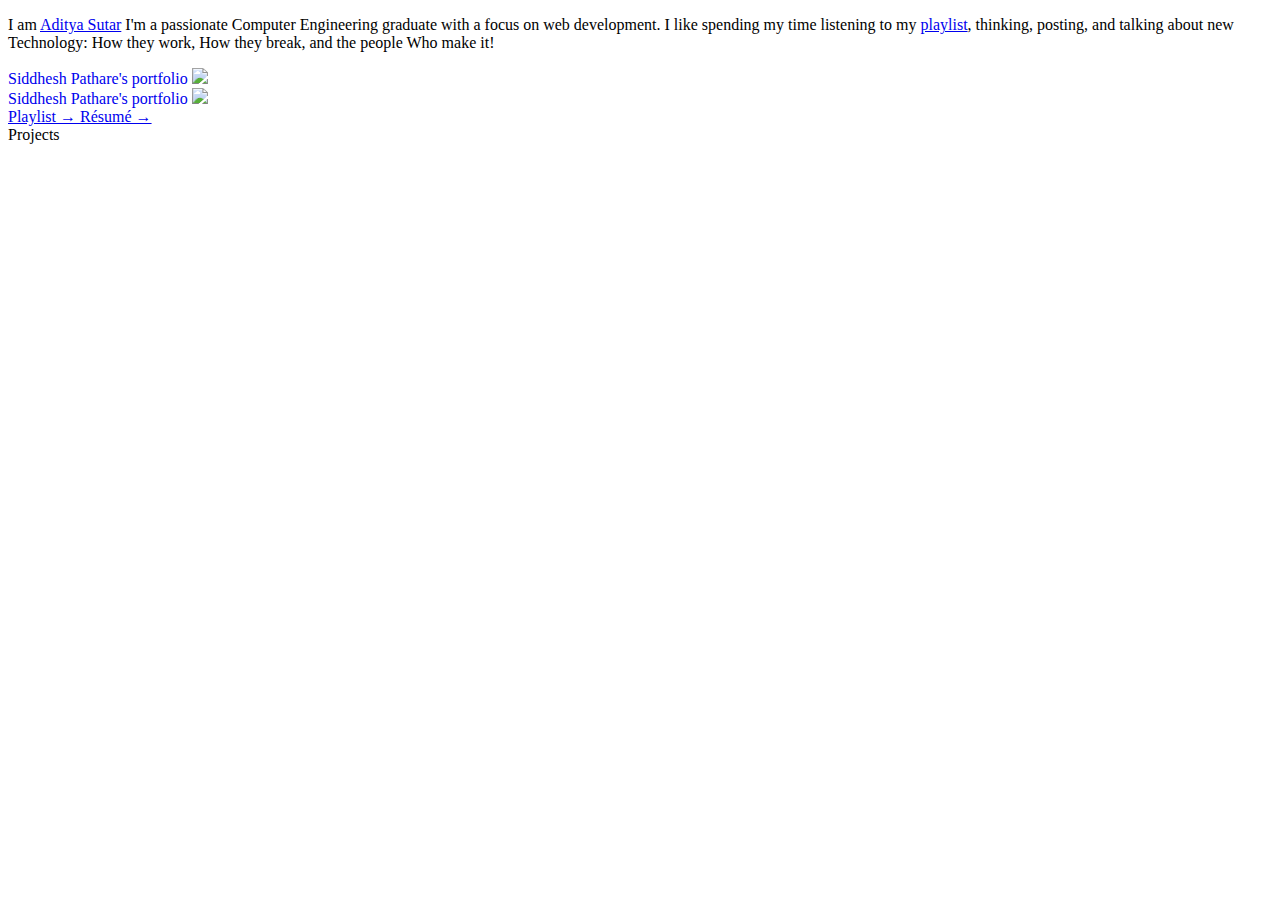
==== index.html @ 2dcecc50 "Add files via upload" ====
<!DOCTYPE html>
<html lang="en">
<head>
    <meta charset="UTF-8">
    <meta name="viewport" content="width=device-width, initial-scale=1.0">
    <meta name="description" content="Personal Portfolio of Aditya Sutar">
    <link rel="icon" type="image/x-icon" href="../favicon_io/favicon.ico">
    <link rel="preconnect" href="https://fonts.googleapis.com">
    <link rel="preconnect" href="https://fonts.gstatic.com" crossorigin>
    <link href="https://fonts.googleapis.com/css2?family=Chocolate+Classical+Sans&display=swap" rel="stylesheet">
    <link href="https://fonts.googleapis.com/css2?family=Inter:wght@100..900&family=Playfair+Display:ital,wght@0,400..900;1,400..900&display=swap" rel="stylesheet">
    <link rel="stylesheet" href="style.css">
    <link rel="stylesheet" href="https://fonts.googleapis.com/css2?family=Material+Symbols+Outlined:opsz,wght,FILL,GRAD@20..48,100..700,0..1,-50..200" />
    <title>Aditya Sutar</title>
</head>
<body>
    <div class="intro">
        <p>I am 
            <a href="https://www.instagram.com/adityeah_in/" target="_blank" class="intro1">Aditya Sutar</a>
            I'm a passionate Computer Engineering graduate with a focus on web development.  
            I like spending my time listening to my <a href="playlist.html" target="_blank" class="intro1">playlist</a>, thinking, posting, and talking about new Technology: How they work, 
            How they break, and the people Who make it!
        </p>
    </div>

    <div class="work">
        <a class="work2" target="_blank" href="https://siddhesh-q4rm.vercel.app/" style="text-decoration: none;">    
            <div>
                Siddhesh Pathare's portfolio
                <img src="favicon_io/testportfo2.png">
            </div>
        </a>

        <a class="work1" target="_blank" href="https://siddhesh-q4rm.vercel.app/" style="text-decoration: none;">    
            <div>
                Siddhesh Pathare's portfolio
                <img src="favicon_io/testportfo2.png">
            </div>
        </a>      
    </div>

    <div class="vanessa">
        <div class="left-column">
            <a href="playlist.html" class="playlist">
                Playlist &#8594;
            </a>
            <a href="#" class="res">
                Résumé &#8594;
            </a>
        </div> 
        <div class="projects">
            Projects
        </div>
    </div>
</body>
</html>
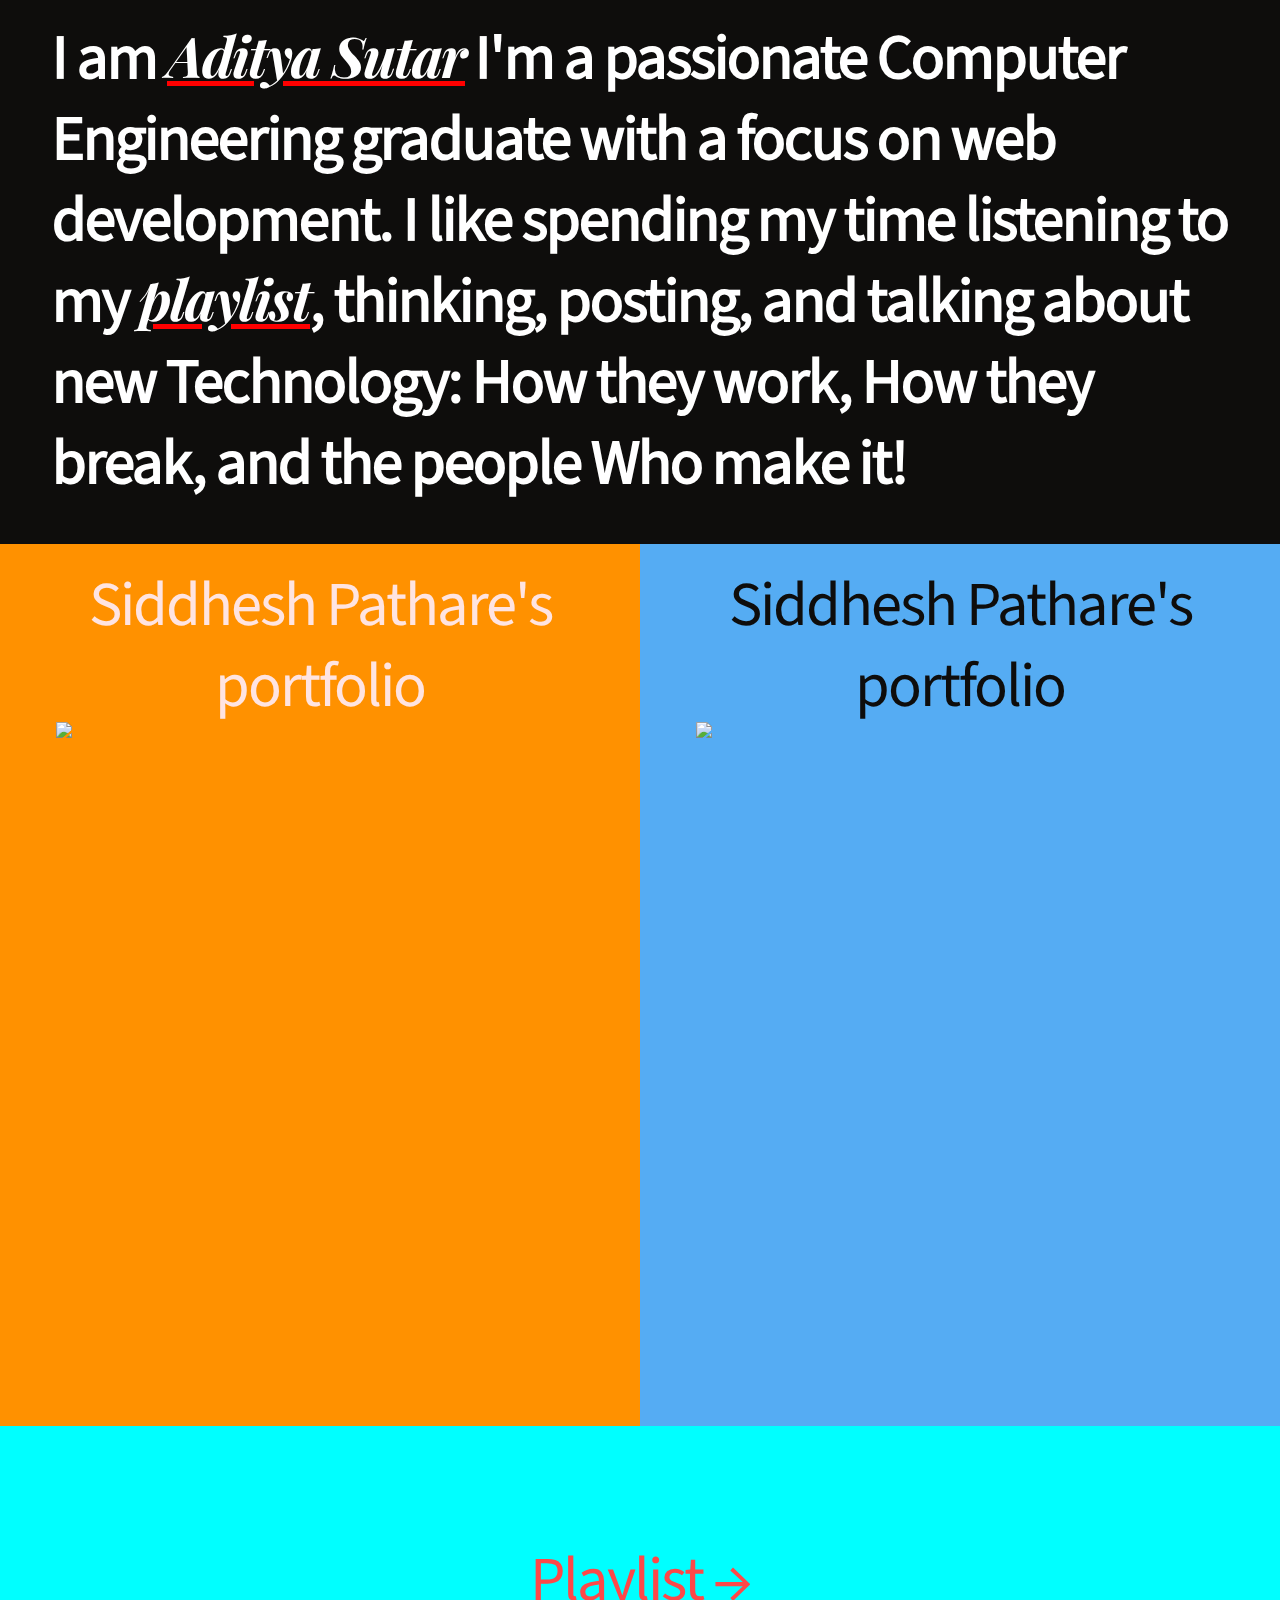
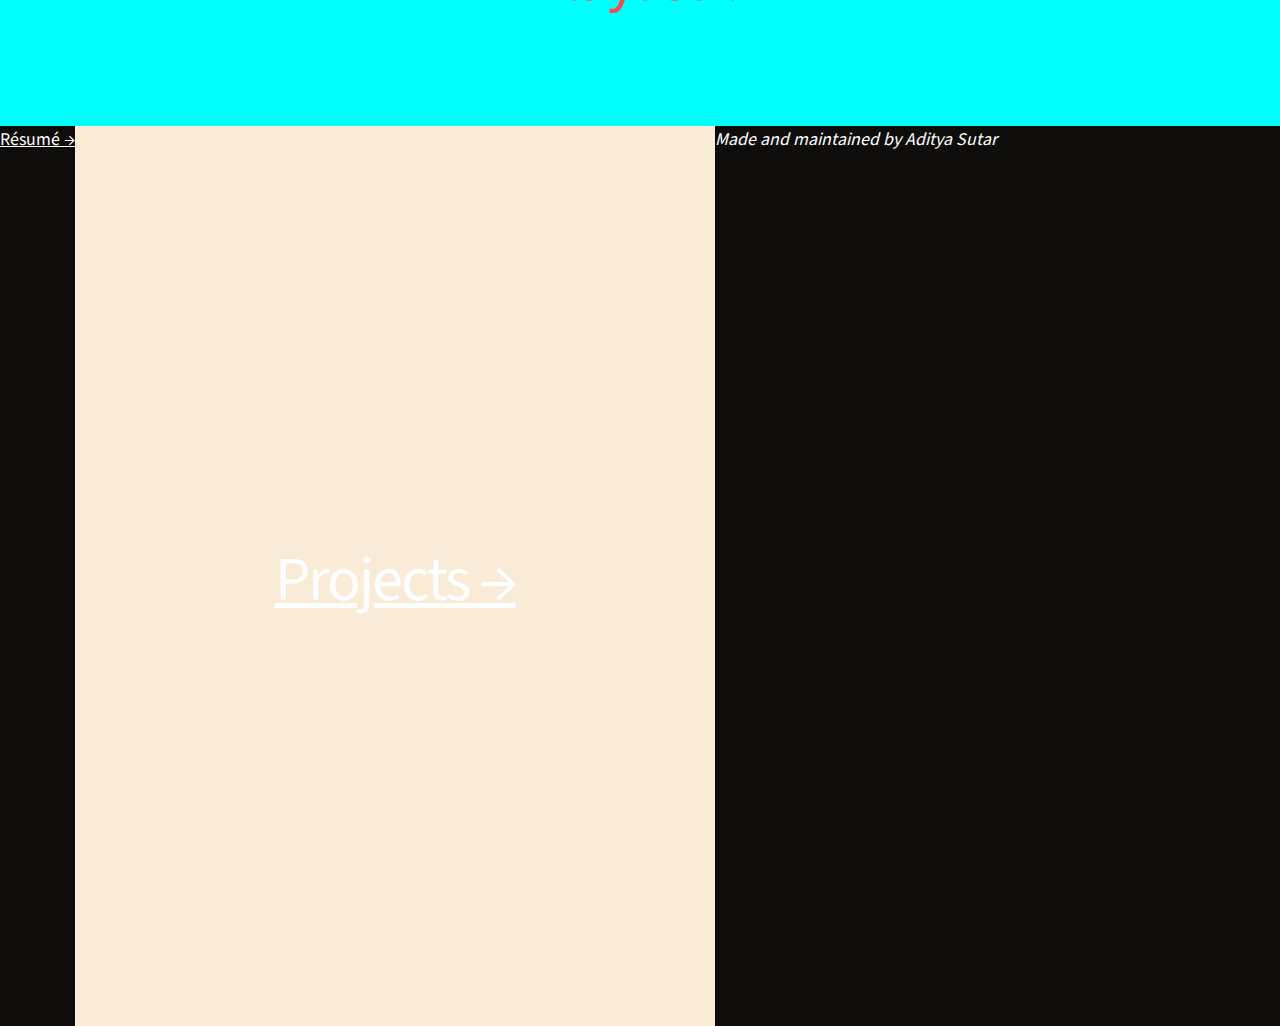
==== commit c0955fb1: "Add files via upload" ====
--- a/index.html
+++ b/index.html
@@ -18,20 +18,20 @@
         <p>I am 
             <a href="https://www.instagram.com/adityeah_in/" target="_blank" class="intro1">Aditya Sutar</a>
             I'm a passionate Computer Engineering graduate with a focus on web development.  
-            I like spending my time listening to my <a href="playlist.html" target="_blank" class="intro1">playlist</a>, thinking, posting, and talking about new Technology: How they work, 
+            I like spending my time listening to my <a href="playlist.html" class="intro1">playlist</a>, thinking, posting, and talking about new Technology: How they work, 
             How they break, and the people Who make it!
         </p>
     </div>
 
     <div class="work">
-        <a class="work2" target="_blank" href="https://siddhesh-q4rm.vercel.app/" style="text-decoration: none;">    
+        <a class="work1" target="_blank" href="https://siddhesh-q4rm.vercel.app/" style="text-decoration: none;">    
             <div>
                 Siddhesh Pathare's portfolio
                 <img src="favicon_io/testportfo2.png">
             </div>
         </a>
 
-        <a class="work1" target="_blank" href="https://siddhesh-q4rm.vercel.app/" style="text-decoration: none;">    
+        <a class="work2" target="_blank" href="https://siddhesh-q4rm.vercel.app/" style="text-decoration: none;">    
             <div>
                 Siddhesh Pathare's portfolio
                 <img src="favicon_io/testportfo2.png">
@@ -40,17 +40,19 @@
     </div>
 
     <div class="vanessa">
-        <div class="left-column">
-            <a href="playlist.html" class="playlist">
-                Playlist &#8594;
-            </a>
-            <a href="#" class="res">
-                Résumé &#8594;
-            </a>
-        </div> 
-        <div class="projects">
-            Projects
-        </div>
+        <a href="playlist.html" class="playlist">
+            Playlist &#8594;
+        </a>
+        <a href="#" class="resume" >
+            Résumé &#8594;
+        </a>
+        <a href="#" class="projects">
+            Projects &#8594;
+        </a>
+
+        <footer>
+            <p style="font-style: italic; margin-bottom: 2.5%; padding: 0;">Made and maintained by Aditya Sutar</p>
+        </footer>
     </div>
 </body>
 </html>
--- a/style.css
+++ b/style.css
@@ -0,0 +1,353 @@
+* {
+    font-family: "Chocolate Classical Sans", sans-serif;
+    background-color: #0E0D0C;
+    color: white;
+    margin: 0;
+    padding: 0;
+    box-sizing: border-box;
+    margin: 0;
+    padding: 0;
+}
+
+html{
+    scroll-behavior: smooth;
+}
+
+.intro, .work1, .work2, .playlist, .res, .projects {
+    font-size: clamp(1.5rem,8vmin,3.5rem);
+    letter-spacing: -2px;
+    color: white;
+    padding-left: 2.5rem;
+    padding-right: 2.5rem;
+}
+
+.intro1 {
+    color: white;
+    font-style: italic;
+    font-family: "Playfair Display", serif;
+    text-decoration-color: red;
+}
+
+.intro1:hover {
+    color: red;
+    transition: 0.3s ease-in-out;
+}
+
+.work {
+    display: flex;
+    flex-wrap: wrap;
+    padding-top: 2rem;
+}
+
+.work1, .work2 {
+    width: 50%;
+    height: 98vh;
+    color: #0E0D0C;
+    border: 1rem solid transparent;
+}
+
+.work1 {
+    background-color: rgb(255, 145, 0);
+    color: #FFE4E1;
+    text-align: center;
+    justify-content: center;
+    display: flex;
+}
+
+.work1 div, .work2 div{
+    width: 100%;
+    text-align: center;
+    background-color: inherit;
+    color: inherit; 
+}
+
+.work1:hover {
+    background-color: #FFE4E1;
+    color: rgb(255, 145, 0);
+    border: 1rem solid;
+    border-color: rgb(255, 145, 0);
+    transition: 0.2s;
+}
+
+.work1 img, .work2 img{
+    width: 100%;
+    display: block;
+    position: relative;
+    background-color: transparent;
+    align-items: center;
+    justify-content: center;
+}
+
+.work1 img:hover{
+    transform: translateY(-15px);
+    transition: 0.2s ease;
+}
+
+.work2 {
+    background-color: rgb(85, 172, 243);
+}
+
+.vanessa {
+    display: flex;
+    flex-wrap: wrap;
+    height: 100vh;
+}
+
+.left-column {
+    display: flex;
+    flex-direction: column;
+    width: 50%;
+}
+
+.playlist, .res {
+    width: 100%;
+    height: 33.33%;
+    display: flex;
+    align-items: center;
+    justify-content: center;
+    flex-direction: column;
+}
+
+.playlist {
+    background-color: aqua;
+    color: rgb(253, 72, 72);
+    border: 1rem solid transparent;
+    text-decoration: none;
+}
+
+.playlist:hover{
+    background-color: rgb(253, 72, 72);
+    color: aqua;
+    transition: 0.2s;
+    border: 1rem solid;
+    border-color: aqua;
+}
+
+.res{
+    color: bisque;
+    background-color: #0E0D0C;
+    border: 1rem solid transparent;
+    text-decoration: none;
+
+}
+
+.res:hover{
+    background-color: bisque;
+    color: #0E0D0C;
+    transition: 0.2s;
+    border: 1rem solid;
+    border-color: #0E0D0C;
+}
+
+.projects {
+    width: 50%;
+    height: 100%;
+    display: flex;
+    align-items: center;
+    justify-content: center;
+    flex-direction: column;
+    background-color: antiquewhite;
+}
+
+.intro {
+    font-weight: 700;
+    padding-top: 1%;
+    padding-bottom: 1%;
+}
+
+/* Responsive styles */
+@media (max-width: 768px) {
+    .work1, .work2 {
+        font-size: 1.45rem;
+        width: 100%;
+        height: auto;
+    }
+
+    .vanessa {
+        flex-direction: column;
+    }
+
+    .left-column, .projects {
+        width: 100%;
+        height: auto;
+    }
+
+    .playlist, .res {
+        height: auto;
+        width: auto;
+    }
+
+    .work1 img{
+        width: 100%;
+        margin: 0 auto;
+    }
+}
+
+.html{
+    scroll-behavior: smooth;
+}
+
+/* Media Query for smaller screens */
+@media (max-width: 768px) {
+    .intro {
+        font-size: 1.6rem;
+        padding-left: 15px;
+    }
+
+    .res, .playlist{
+        font-size: 1.7rem;
+    }
+}
+
+.playlist_wrapper{
+    display: grid;
+    grid-template-columns: 1.5fr 1.5fr 1fr;
+    grid-template-areas: 'empty main';
+}
+
+.container {
+    display: grid;
+    grid-template-columns: 1.5fr 1.5fr 1fr;
+    grid-template-rows: 100px;
+    grid-template-areas: 'header header2';
+}
+
+.item1, .item2, .item3, .item4 {
+    background-color: #0E0D0C;
+}
+
+.item1 {
+    grid-area: header;
+    background-color: transparent;
+    color: white;
+    padding-left: 2.5%;
+    margin-top: 5%;
+}
+
+.aditya_sutar{
+    font-family: "Playfair Display", serif;
+    font-size: clamp(1.5rem, 1rem, 5rem);
+    text-decoration: none;
+}
+
+.item1 :hover{
+    color: red;
+    transition: 0.2s;
+}
+
+.h3 :hover{
+    color: red;
+}
+
+.item2 {
+    grid-area: header2;
+}
+
+.item3 {
+    grid-area: main;
+}
+
+h1{
+    font-family: "Playfair Display", serif;
+    font-size: clamp(2.5rem, 2rem, 6rem);
+    margin-bottom: 5%;
+    
+}
+
+.item4 {
+    grid-area: footer;
+}
+
+ul {
+    list-style: none;
+    padding: 0;
+    margin: 0;
+    margin-top: 5%;
+}
+
+.nav_links{
+    font-family: "Playfair Display", serif;
+    font-size: clamp(1.5rem, 1rem, 5rem);
+    text-decoration: none;
+    padding-right: 5%;
+}
+
+li :hover{
+    color: red;
+    transition: .2s ;
+}
+
+li {
+    display: inline;
+    margin-right: 10px;
+}
+
+@media (max-width: 600px) {
+    .container {
+        grid-template-columns: 1fr;
+        grid-template-rows:  7dvh 7dvh;
+        grid-template-areas:
+        'header'
+        'header2';
+    }
+
+    ul{
+        padding-left: 2.5%;
+    }
+    
+    .playlist_wrapper{
+        grid-template-columns: 1fr;
+        padding-left: 2.5%;
+    }
+
+}
+
+.plainlink{
+    text-decoration: none;
+}
+
+.content{
+    display: grid;
+    align-items: start;
+    grid-area: main;
+    grid-template-columns: 1fr 5fr; 
+    border-top: 1px solid #fff;
+}
+
+h3, p{
+    padding-left: 1%;
+}
+
+figure {
+    display: flex;
+    flex-direction: column;
+    align-items: left;
+    writing-mode: horizontal-tb;
+}
+
+figure img {
+    display: flex;
+    width: 15vh;
+    margin: 0 auto;
+    flex: 1 1 auto;
+    order: 2;
+    height: 15vh;
+    margin-top: 5%;
+    margin-bottom: 5%;
+}
+
+.written_matter{
+    line-height: 1.4;
+    margin: 0;
+}
+
+.root{
+    --sp-xxl: calc(var(--xxl) * 1rem);
+    --xl: 2;
+    --xxl: 3;
+}
+/*
+hr.solid{
+    border-top: 3px solid red;
+}
+*/